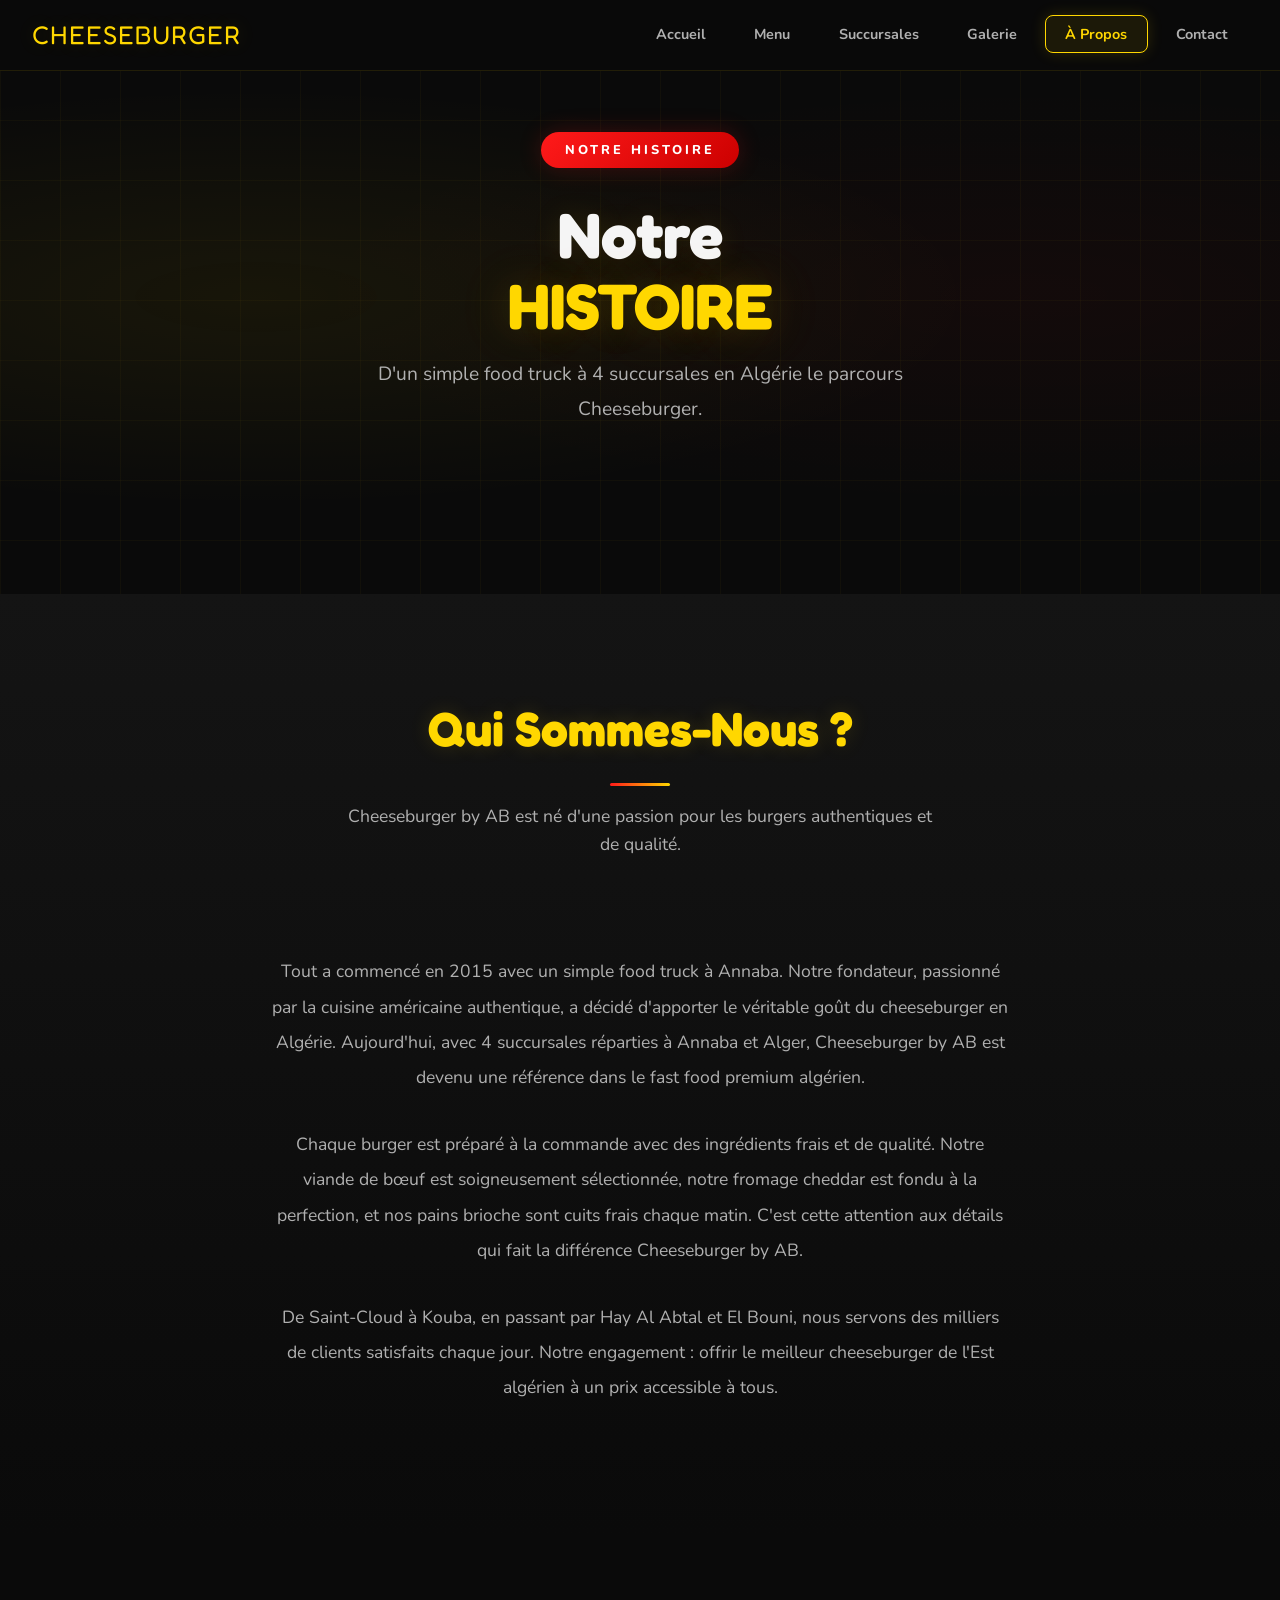
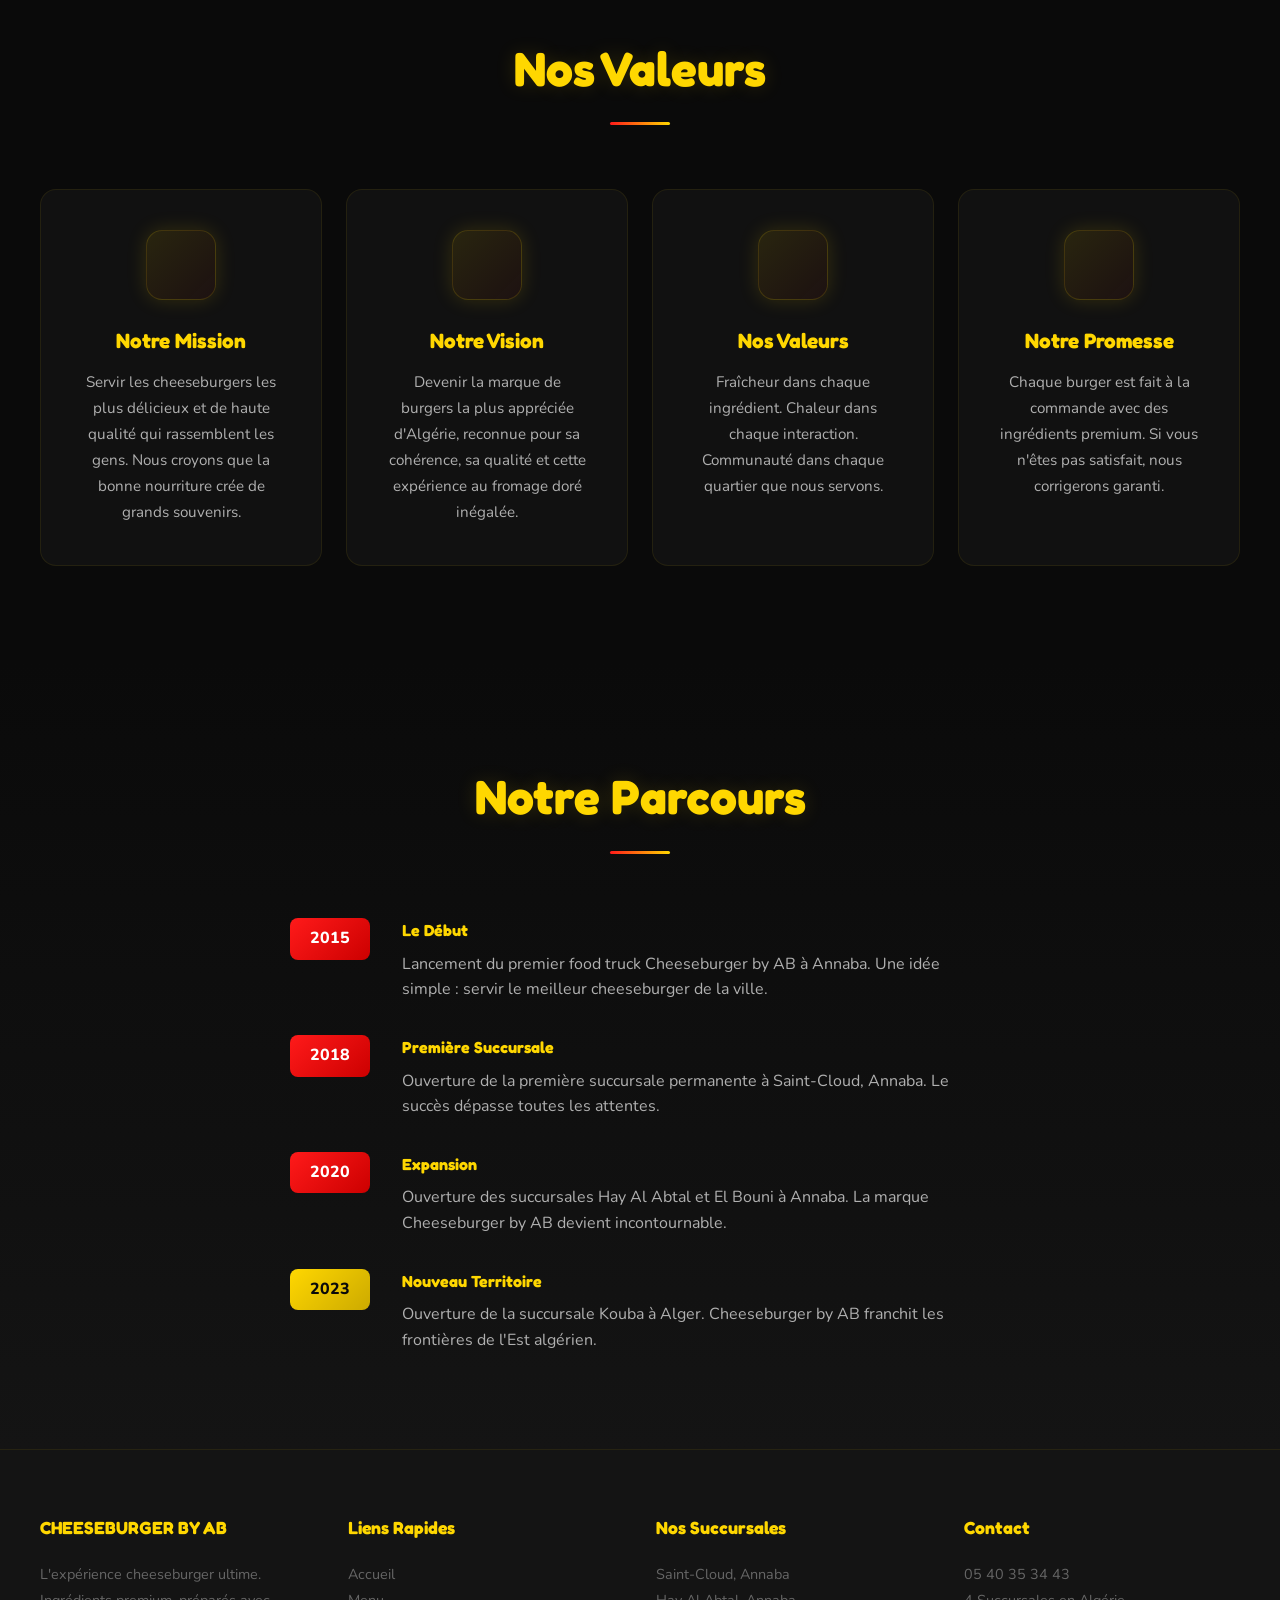
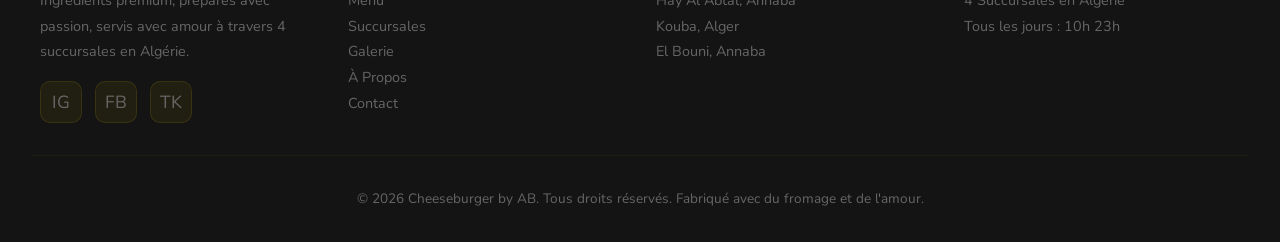
==== a-propos.html @ 621fb6c7 "Add files via upload" ====
<!DOCTYPE html>
<html lang="fr">
<head>
  <meta charset="UTF-8">
  <meta name="viewport" content="width=device-width, initial-scale=1.0">
  <meta name="description" content="Découvrez l'histoire de Cheeseburger by AB. De food truck à 4 succursales en Algérie.">
  <meta name="keywords" content="histoire cheeseburger, restaurant algérie, à propos">
  <meta name="author" content="Cheeseburger by AB">
  <meta property="og:title" content="À Propos  Cheeseburger by AB">
  <meta property="og:description" content="Notre histoire, notre mission et nos valeurs.">
  <title>À Propos  Cheeseburger by AB</title>
  <link rel="preconnect" href="https://fonts.googleapis.com">
  <link rel="preconnect" href="https://fonts.gstatic.com" crossorigin>
  <link href="https://fonts.googleapis.com/css2?family=Fredoka+One&family=Nunito:wght@400;600;700;800&display=swap" rel="stylesheet">
  <link rel="stylesheet" href="style.css">
  <link rel="icon" href="data:image/svg+xml,<svg xmlns=%22http://www.w3.org/2000/svg%22 viewBox=%220 0 100 100%22><text y=%22.9em%22 font-size=%2290%22></text></svg>">
</head>
<body>

<!-- NAVIGATION -->
<nav class="navbar">
  <div class="nav-container">
    <a href="index.html" class="logo-text">CHEESEBURGER</a>
    <button class="mobile-menu-btn" onclick="toggleMenu()" aria-label="Menu"></button>
    <ul class="nav-links" id="navLinks">
      <li><a href="index.html">Accueil</a></li>
      <li><a href="menu.html">Menu</a></li>
      <li><a href="succursales.html">Succursales</a></li>
      <li><a href="galerie.html">Galerie</a></li>
      <li><a href="a-propos.html" class="active">À Propos</a></li>
      <li><a href="contact.html">Contact</a></li>
    </ul>
  </div>
</nav>

<!-- HERO -->
<section class="hero" style="min-height: 45vh; padding-top: 100px;">
  <div class="hero-grid"></div>
  <div class="hero-content">
    <div class="hero-badge">NOTRE HISTOIRE</div>
    <h1 style="font-size: clamp(2.5rem,6vw,4rem);">Notre <span>HISTOIRE</span></h1>
    <p>D'un simple food truck à 4 succursales en Algérie  le parcours Cheeseburger.</p>
  </div>
</section>

<!-- STORY SECTION -->
<section class="brand-section page-content">
  <div class="section-container">
    <div class="section-header fade-in">
      <h2>Qui Sommes-Nous ?</h2>
      <div class="section-divider"></div>
      <p>Cheeseburger by AB est né d'une passion pour les burgers authentiques et de qualité.</p>
    </div>
    <div style="max-width: 800px; margin: 0 auto; text-align: center; padding: 2rem;">
      <p style="color: var(--text-secondary); font-size: 1.1rem; line-height: 2; margin-bottom: 2rem;">
        Tout a commencé en 2015 avec un simple food truck à Annaba. Notre fondateur, passionné par la cuisine américaine authentique, 
        a décidé d'apporter le véritable goût du cheeseburger en Algérie. Aujourd'hui, avec 4 succursales réparties à Annaba et Alger, 
        Cheeseburger by AB est devenu une référence dans le fast food premium algérien.
      </p>
      <p style="color: var(--text-secondary); font-size: 1.1rem; line-height: 2; margin-bottom: 2rem;">
        Chaque burger est préparé à la commande avec des ingrédients frais et de qualité. Notre viande de bœuf est soigneusement sélectionnée, 
        notre fromage cheddar est fondu à la perfection, et nos pains brioche sont cuits frais chaque matin. 
        C'est cette attention aux détails qui fait la différence Cheeseburger by AB.
      </p>
      <p style="color: var(--text-secondary); font-size: 1.1rem; line-height: 2;">
        De Saint-Cloud à Kouba, en passant par Hay Al Abtal et El Bouni, nous servons des milliers de clients satisfaits chaque jour. 
        Notre engagement : offrir le meilleur cheeseburger de l'Est algérien à un prix accessible à tous.
      </p>
    </div>
  </div>
</section>

<!-- VALUES -->
<section class="menu-section">
  <div class="section-container">
    <div class="section-header fade-in">
      <h2>Nos Valeurs</h2>
      <div class="section-divider"></div>
    </div>
    <div class="brand-grid">
      <div class="brand-card fade-in">
        <div class="brand-icon"></div>
        <h3>Notre Mission</h3>
        <p>Servir les cheeseburgers les plus délicieux et de haute qualité qui rassemblent les gens. Nous croyons que la bonne nourriture crée de grands souvenirs.</p>
      </div>
      <div class="brand-card fade-in">
        <div class="brand-icon"></div>
        <h3>Notre Vision</h3>
        <p>Devenir la marque de burgers la plus appréciée d'Algérie, reconnue pour sa cohérence, sa qualité et cette expérience au fromage doré inégalée.</p>
      </div>
      <div class="brand-card fade-in">
        <div class="brand-icon"></div>
        <h3>Nos Valeurs</h3>
        <p>Fraîcheur dans chaque ingrédient. Chaleur dans chaque interaction. Communauté dans chaque quartier que nous servons.</p>
      </div>
      <div class="brand-card fade-in">
        <div class="brand-icon"></div>
        <h3>Notre Promesse</h3>
        <p>Chaque burger est fait à la commande avec des ingrédients premium. Si vous n'êtes pas satisfait, nous corrigerons  garanti.</p>
      </div>
    </div>
  </div>
</section>

<!-- TIMELINE -->
<section class="branches-section">
  <div class="section-container">
    <div class="section-header fade-in">
      <h2>Notre Parcours</h2>
      <div class="section-divider"></div>
    </div>
    <div style="max-width: 700px; margin: 0 auto;">
      <div style="display: flex; gap: 2rem; margin-bottom: 2rem; align-items: flex-start;" class="fade-in">
        <div style="min-width: 80px; text-align: center;">
          <div style="background: linear-gradient(135deg, var(--color-10), #CC0000); color: white; padding: 0.5rem 1rem; border-radius: 8px; font-weight: 800;">2015</div>
        </div>
        <div>
          <h4 style="color: var(--color-30); font-family: 'Fredoka One', cursive; margin-bottom: 0.5rem;">Le Début</h4>
          <p style="color: var(--text-secondary);">Lancement du premier food truck Cheeseburger by AB à Annaba. Une idée simple : servir le meilleur cheeseburger de la ville.</p>
        </div>
      </div>
      <div style="display: flex; gap: 2rem; margin-bottom: 2rem; align-items: flex-start;" class="fade-in">
        <div style="min-width: 80px; text-align: center;">
          <div style="background: linear-gradient(135deg, var(--color-10), #CC0000); color: white; padding: 0.5rem 1rem; border-radius: 8px; font-weight: 800;">2018</div>
        </div>
        <div>
          <h4 style="color: var(--color-30); font-family: 'Fredoka One', cursive; margin-bottom: 0.5rem;">Première Succursale</h4>
          <p style="color: var(--text-secondary);">Ouverture de la première succursale permanente à Saint-Cloud, Annaba. Le succès dépasse toutes les attentes.</p>
        </div>
      </div>
      <div style="display: flex; gap: 2rem; margin-bottom: 2rem; align-items: flex-start;" class="fade-in">
        <div style="min-width: 80px; text-align: center;">
          <div style="background: linear-gradient(135deg, var(--color-10), #CC0000); color: white; padding: 0.5rem 1rem; border-radius: 8px; font-weight: 800;">2020</div>
        </div>
        <div>
          <h4 style="color: var(--color-30); font-family: 'Fredoka One', cursive; margin-bottom: 0.5rem;">Expansion</h4>
          <p style="color: var(--text-secondary);">Ouverture des succursales Hay Al Abtal et El Bouni à Annaba. La marque Cheeseburger by AB devient incontournable.</p>
        </div>
      </div>
      <div style="display: flex; gap: 2rem; align-items: flex-start;" class="fade-in">
        <div style="min-width: 80px; text-align: center;">
          <div style="background: linear-gradient(135deg, var(--color-30), #CCAA00); color: var(--color-60); padding: 0.5rem 1rem; border-radius: 8px; font-weight: 800;">2023</div>
        </div>
        <div>
          <h4 style="color: var(--color-30); font-family: 'Fredoka One', cursive; margin-bottom: 0.5rem;">Nouveau Territoire</h4>
          <p style="color: var(--text-secondary);">Ouverture de la succursale Kouba à Alger. Cheeseburger by AB franchit les frontières de l'Est algérien.</p>
        </div>
      </div>
    </div>
  </div>
</section>

<!-- FOOTER -->
<footer class="footer">
  <div class="footer-grid">
    <div class="footer-col">
      <h4>CHEESEBURGER BY AB</h4>
      <p>L'expérience cheeseburger ultime. Ingrédients premium, préparés avec passion, servis avec amour à travers 4 succursales en Algérie.</p>
      <div class="social-links">
        <a href="https://www.instagram.com/cheese_burger_by_ab" target="_blank" rel="noopener noreferrer" aria-label="Instagram">IG</a>
        <a href="https://www.facebook.com" target="_blank" rel="noopener noreferrer" aria-label="Facebook">FB</a>
        <a href="https://www.tiktok.com" target="_blank" rel="noopener noreferrer" aria-label="TikTok">TK</a>
      </div>
    </div>
    <div class="footer-col">
      <h4>Liens Rapides</h4>
      <a href="index.html">Accueil</a>
      <a href="menu.html">Menu</a>
      <a href="succursales.html">Succursales</a>
      <a href="galerie.html">Galerie</a>
      <a href="a-propos.html">À Propos</a>
      <a href="contact.html">Contact</a>
    </div>
    <div class="footer-col">
      <h4>Nos Succursales</h4>
      <a href="succursales.html#saint-cloud">Saint-Cloud, Annaba</a>
      <a href="succursales.html#hay-al-abtal">Hay Al Abtal, Annaba</a>
      <a href="succursales.html#kouba">Kouba, Alger</a>
      <a href="succursales.html#el-bouni">El Bouni, Annaba</a>
    </div>
    <div class="footer-col">
      <h4>Contact</h4>
      <p> 05 40 35 34 43</p>
      <p> 4 Succursales en Algérie</p>
      <p> Tous les jours : 10h  23h</p>
    </div>
  </div>
  <div class="footer-bottom">
    <p>© 2026 Cheeseburger by AB. Tous droits réservés. Fabriqué avec du fromage et de l'amour.</p>
  </div>
</footer>

<script src="main.js"></script>
</body>
</html>
---- style.css ----
/* ============================================
   CHEESEBURGER BY AB - SHARED STYLES
   Professional Multi-Page Website
   Color Scheme: Black (#0A0A0A), Gold (#FFD700), Red (#FF1A1A)
   ============================================ */

:root {
  --color-60: #0A0A0A;
  --color-60-light: #141414;
  --color-60-lighter: #1E1E1E;
  --color-60-card: #111111;
  --color-30: #FFD700;
  --color-30-glow: rgba(255, 215, 0, 0.15);
  --color-10: #FF1A1A;
  --color-10-glow: rgba(255, 26, 26, 0.2);
  --text-primary: #F5F5F5;
  --text-secondary: #B0B0B0;
  --text-muted: #666666;
  --font-display: 'Fredoka One', cursive;
  --font-body: 'Nunito', sans-serif;
}

/* RESET & BASE */
*, *::before, *::after { margin: 0; padding: 0; box-sizing: border-box; }
html { scroll-behavior: smooth; }
body {
  font-family: var(--font-body);
  background: var(--color-60);
  color: var(--text-primary);
  overflow-x: hidden;
  min-height: 100vh;
  line-height: 1.6;
}
img { max-width: 100%; height: auto; display: block; }
a { text-decoration: none; color: inherit; }
ul { list-style: none; }

/* SCROLLBAR */
::-webkit-scrollbar { width: 8px; }
::-webkit-scrollbar-track { background: var(--color-60); }
::-webkit-scrollbar-thumb { background: var(--color-30); border-radius: 4px; }
::-webkit-scrollbar-thumb:hover { background: #CCAA00; }

/* ============================================
   NAVIGATION
   ============================================ */
.navbar {
  position: fixed; top: 0; left: 0; right: 0; z-index: 1000;
  background: rgba(10,10,10,0.95); backdrop-filter: blur(20px);
  border-bottom: 1px solid rgba(255,215,0,0.1);
  padding: 0 2rem; transition: background 0.3s ease;
}
.nav-container {
  max-width: 1400px; margin: 0 auto;
  display: flex; align-items: center; justify-content: space-between;
  height: 70px;
}
.logo-text {
  font-family: var(--font-display); font-size: 1.6rem;
  color: var(--color-30); text-shadow: 0 0 20px var(--color-30-glow);
  letter-spacing: 1px; cursor: pointer;
}
.nav-links { display: flex; gap: 0.5rem; }
.nav-links a {
  color: var(--text-secondary); font-weight: 700; font-size: 0.9rem;
  padding: 0.5rem 1.2rem; border-radius: 8px;
  transition: all 0.3s ease; border: 1px solid transparent;
}
.nav-links a:hover, .nav-links a.active {
  color: var(--color-30); border-color: var(--color-30);
  background: rgba(255,215,0,0.08);
  box-shadow: 0 0 15px var(--color-30-glow);
}
.mobile-menu-btn {
  display: none; background: none;
  border: 1px solid var(--color-30); color: var(--color-30);
  font-size: 1.3rem; cursor: pointer;
  padding: 0.4rem 0.8rem; border-radius: 8px;
}

/* ============================================
   HERO SECTION
   ============================================ */
.hero {
  min-height: 100vh; display: flex; align-items: center; justify-content: center;
  background: var(--color-60); position: relative; overflow: hidden;
  padding-top: 70px;
}
.hero::before {
  content: ''; position: absolute; top: 0; left: 0; right: 0; bottom: 0;
  background:
    radial-gradient(ellipse at 20% 50%, rgba(255,215,0,0.06) 0%, transparent 50%),
    radial-gradient(ellipse at 80% 50%, rgba(255,26,26,0.04) 0%, transparent 50%);
}
.hero-grid {
  position: absolute; top: 0; left: 0; right: 0; bottom: 0;
  background-image:
    linear-gradient(rgba(255,215,0,0.03) 1px, transparent 1px),
    linear-gradient(90deg, rgba(255,215,0,0.03) 1px, transparent 1px);
  background-size: 60px 60px;
  animation: gridMove 20s linear infinite;
}
@keyframes gridMove { 0% { transform: translate(0,0); } 100% { transform: translate(60px,60px); } }

.hero-content {
  position: relative; z-index: 2; text-align: center;
  max-width: 900px; padding: 2rem;
}
.hero-badge {
  display: inline-block;
  background: linear-gradient(135deg, var(--color-10), #CC0000);
  color: white; padding: 0.5rem 1.5rem; border-radius: 30px;
  font-weight: 800; font-size: 0.8rem; text-transform: uppercase;
  letter-spacing: 3px; margin-bottom: 2rem;
  box-shadow: 0 0 25px var(--color-10-glow);
  animation: pulseRed 2s ease-in-out infinite;
}
@keyframes pulseRed {
  0%,100% { box-shadow: 0 0 25px var(--color-10-glow); }
  50% { box-shadow: 0 0 40px rgba(255,26,26,0.4); }
}
.hero h1 {
  font-family: var(--font-display); font-size: clamp(3rem,8vw,6rem);
  color: var(--text-primary); margin-bottom: 1rem; line-height: 1.1;
  text-shadow: 0 0 30px rgba(255,215,0,0.1);
}
.hero h1 span {
  color: var(--color-30); display: block;
  text-shadow: 0 0 40px var(--color-30-glow), 0 0 80px rgba(255,215,0,0.1);
}
.hero p {
  font-size: clamp(1rem,2.5vw,1.2rem); color: var(--text-secondary);
  max-width: 600px; margin: 0 auto 2.5rem; line-height: 1.8;
}
.hero-buttons { display: flex; gap: 1rem; justify-content: center; flex-wrap: wrap; }

/* Hero with image background */
.hero-img {
  background-size: cover; background-position: center;
  position: relative;
}
.hero-img::after {
  content: ''; position: absolute; top: 0; left: 0; right: 0; bottom: 0;
  background: linear-gradient(180deg, rgba(10,10,10,0.7) 0%, rgba(10,10,10,0.85) 100%);
}

/* ============================================
   BUTTONS
   ============================================ */
.btn {
  padding: 1rem 2.5rem; border-radius: 12px; font-weight: 800;
  font-size: 0.95rem; transition: all 0.3s ease; cursor: pointer;
  border: none; display: inline-flex; align-items: center; gap: 0.5rem;
  position: relative; overflow: hidden;
}
.btn::before {
  content: ''; position: absolute; top: 0; left: -100%;
  width: 100%; height: 100%;
  background: linear-gradient(90deg, transparent, rgba(255,255,255,0.15), transparent);
  transition: left 0.5s ease;
}
.btn:hover::before { left: 100%; }
.btn-primary {
  background: linear-gradient(135deg, var(--color-30), #CCAA00);
  color: var(--color-60); box-shadow: 0 4px 20px rgba(255,215,0,0.3);
}
.btn-primary:hover { transform: translateY(-3px); box-shadow: 0 8px 30px rgba(255,215,0,0.5); }
.btn-secondary {
  background: transparent; color: var(--color-30);
  border: 2px solid var(--color-30);
}
.btn-secondary:hover { background: var(--color-30); color: var(--color-60); box-shadow: 0 0 25px var(--color-30-glow); }
.btn-accent {
  background: linear-gradient(135deg, var(--color-10), #CC0000);
  color: white; box-shadow: 0 4px 20px var(--color-10-glow);
}
.btn-accent:hover { transform: translateY(-3px); box-shadow: 0 8px 30px rgba(255,26,26,0.4); }
.btn-small {
  flex: 1; padding: 0.7rem; border-radius: 10px;
  font-weight: 700; font-size: 0.85rem; text-align: center;
  transition: all 0.3s ease; cursor: pointer; border: none;
}
.btn-call {
  background: linear-gradient(135deg, var(--color-30), #CCAA00);
  color: var(--color-60);
}
.btn-call:hover { box-shadow: 0 5px 20px rgba(255,215,0,0.3); transform: scale(1.02); }
.btn-map {
  background: rgba(255,255,255,0.05); color: var(--color-30);
  border: 1px solid rgba(255,215,0,0.2);
}
.btn-map:hover { background: rgba(255,215,0,0.1); border-color: var(--color-30); }

/* ============================================
   SECTIONS
   ============================================ */
section { padding: 6rem 2rem; position: relative; }
.section-container { max-width: 1200px; margin: 0 auto; }
.section-header { text-align: center; margin-bottom: 4rem; }
.section-header h2 {
  font-family: var(--font-display); font-size: clamp(2rem,5vw,3rem);
  color: var(--color-30); margin-bottom: 0.5rem;
  text-shadow: 0 0 20px var(--color-30-glow);
}
.section-header p {
  color: var(--text-secondary); font-size: 1.1rem;
  max-width: 600px; margin: 0 auto;
}
.section-divider {
  width: 60px; height: 3px;
  background: linear-gradient(90deg, var(--color-10), var(--color-30));
  border-radius: 2px; margin: 1rem auto;
}

/* ============================================
   MENU ITEMS
   ============================================ */
.menu-category { margin-bottom: 4rem; }
.menu-category-title {
  font-family: var(--font-display); font-size: 1.5rem;
  color: var(--color-30); margin-bottom: 1.5rem; padding-left: 1rem;
  border-left: 4px solid var(--color-10);
  text-shadow: 0 0 15px var(--color-30-glow);
}
.menu-grid {
  display: grid;
  grid-template-columns: repeat(auto-fit, minmax(320px, 1fr));
  gap: 1.5rem;
}
.menu-item {
  background: var(--color-60-card); border-radius: 16px; overflow: hidden;
  border: 1px solid rgba(255,215,0,0.08);
  transition: all 0.4s ease; position: relative;
}
.menu-item::before {
  content: ''; position: absolute; top: 0; left: 0; right: 0; height: 3px;
  background: linear-gradient(90deg, var(--color-10), var(--color-30));
  opacity: 0; transition: opacity 0.3s ease;
}
.menu-item:hover::before { opacity: 1; }
.menu-item:hover {
  transform: translateY(-5px); border-color: rgba(255,215,0,0.2);
  box-shadow: 0 15px 40px rgba(0,0,0,0.5), 0 0 30px var(--color-30-glow);
}
.menu-item-img {
  width: 100%; height: 200px; object-fit: cover;
  border-bottom: 1px solid rgba(255,215,0,0.05);
}
.menu-item-header {
  display: flex; align-items: center; gap: 1rem;
  padding: 1.2rem;
  background: linear-gradient(135deg, rgba(255,215,0,0.05), transparent);
  border-bottom: 1px solid rgba(255,215,0,0.05);
}
.menu-number {
  width: 36px; height: 36px;
  background: linear-gradient(135deg, var(--color-30), #CCAA00);
  color: var(--color-60); border-radius: 50%;
  display: flex; align-items: center; justify-content: center;
  font-weight: 800; font-size: 0.85rem; flex-shrink: 0;
}
.menu-name { flex: 1; }
.menu-name h4 {
  font-family: var(--font-display); color: var(--text-primary);
  font-size: 1.1rem; margin-bottom: 0.2rem;
}
.menu-name .subtitle { color: var(--text-muted); font-size: 0.8rem; }
.menu-price {
  font-family: var(--font-display); color: var(--color-10);
  font-size: 1.3rem; text-shadow: 0 0 10px var(--color-10-glow);
}
.menu-body { padding: 1rem 1.2rem; }
.menu-ingredients {
  color: var(--text-secondary); font-size: 0.85rem;
  line-height: 1.6; margin-bottom: 1rem;
}
.menu-specs { display: flex; gap: 1rem; flex-wrap: wrap; }
.menu-spec {
  background: rgba(255,215,0,0.06); color: var(--color-30);
  padding: 0.3rem 0.8rem; border-radius: 20px;
  font-size: 0.75rem; font-weight: 700;
  border: 1px solid rgba(255,215,0,0.1);
}
.menu-actions {
  padding: 0 1.2rem 1.2rem; display: flex; gap: 0.8rem;
}

/* ============================================
   BRANCH CARDS
   ============================================ */
.branches-section { background: linear-gradient(180deg, var(--color-60) 0%, var(--color-60-light) 100%); }
.branches-grid {
  display: grid;
  grid-template-columns: repeat(auto-fit, minmax(280px, 1fr));
  gap: 1.5rem;
}
.branch-card {
  background: var(--color-60-card); border-radius: 16px; overflow: hidden;
  border: 1px solid rgba(255,215,0,0.08);
  transition: all 0.4s ease; position: relative;
}
.branch-card::after {
  content: ''; position: absolute; top: 0; left: 0; right: 0; height: 3px;
  background: linear-gradient(90deg, var(--color-10), var(--color-30));
  transform: scaleX(0); transition: transform 0.4s ease;
}
.branch-card:hover::after { transform: scaleX(1); }
.branch-card:hover {
  transform: translateY(-5px); border-color: rgba(255,215,0,0.15);
  box-shadow: 0 15px 40px rgba(0,0,0,0.5), 0 0 25px var(--color-30-glow);
}
.branch-header {
  background: linear-gradient(135deg, rgba(255,215,0,0.08), transparent);
  padding: 1.5rem; border-bottom: 1px solid rgba(255,215,0,0.05);
}
.branch-number {
  display: inline-block;
  background: linear-gradient(135deg, var(--color-10), #CC0000);
  color: white; width: 32px; height: 32px; border-radius: 50%;
  display: flex; align-items: center; justify-content: center;
  font-weight: 800; font-size: 0.85rem; margin-bottom: 0.8rem;
  box-shadow: 0 0 15px var(--color-10-glow);
}
.branch-header h3 {
  font-family: var(--font-display); color: var(--color-30);
  font-size: 1.2rem; margin-bottom: 0.3rem;
}
.branch-header .district { color: var(--text-muted); font-size: 0.85rem; }
.branch-body { padding: 1.2rem; }
.branch-detail {
  display: flex; align-items: flex-start; gap: 0.8rem;
  margin-bottom: 0.8rem; color: var(--text-secondary); font-size: 0.9rem;
}
.branch-detail .icon { color: var(--color-30); font-size: 1rem; margin-top: 2px; }
.branch-actions { display: flex; gap: 0.8rem; margin-top: 1rem; }

/* Map embedded iframe */
.map-embed {
  width: 100%; height: 450px; border: none; border-radius: 0 0 16px 16px;
}

/* ============================================
   BRAND CARDS
   ============================================ */
.brand-section { background: linear-gradient(180deg, var(--color-60-light) 0%, var(--color-60) 100%); }
.brand-grid {
  display: grid;
  grid-template-columns: repeat(auto-fit, minmax(280px, 1fr));
  gap: 1.5rem;
}
.brand-card {
  background: var(--color-60-card); border-radius: 16px; padding: 2.5rem;
  text-align: center; border: 1px solid rgba(255,215,0,0.08);
  transition: all 0.4s ease; position: relative; overflow: hidden;
}
.brand-card::before {
  content: ''; position: absolute; top: 0; left: 0; right: 0; height: 3px;
  background: linear-gradient(90deg, var(--color-10), var(--color-30));
  transform: scaleX(0); transition: transform 0.4s ease;
}
.brand-card:hover::before { transform: scaleX(1); }
.brand-card:hover {
  transform: translateY(-8px); border-color: rgba(255,215,0,0.15);
  box-shadow: 0 20px 50px rgba(0,0,0,0.5), 0 0 30px var(--color-30-glow);
}
.brand-icon {
  width: 70px; height: 70px;
  background: linear-gradient(135deg, rgba(255,215,0,0.1), rgba(255,26,26,0.05));
  border-radius: 16px; display: flex; align-items: center; justify-content: center;
  margin: 0 auto 1.5rem; font-size: 2rem;
  border: 1px solid rgba(255,215,0,0.15);
  box-shadow: 0 0 20px var(--color-30-glow);
}
.brand-card h3 {
  font-family: var(--font-display); color: var(--color-30);
  font-size: 1.3rem; margin-bottom: 0.8rem;
}
.brand-card p { color: var(--text-secondary); line-height: 1.7; font-size: 0.95rem; }

/* ============================================
   GALLERY
   ============================================ */
.gallery-grid {
  display: grid;
  grid-template-columns: repeat(auto-fit, minmax(280px, 1fr));
  gap: 1rem;
}
.gallery-item {
  border-radius: 16px; overflow: hidden; position: relative;
  border: 1px solid rgba(255,215,0,0.08);
  transition: all 0.4s ease;
}
.gallery-item:hover {
  transform: scale(1.02);
  box-shadow: 0 15px 40px rgba(0,0,0,0.5), 0 0 30px var(--color-30-glow);
}
.gallery-item img {
  width: 100%; height: 280px; object-fit: cover;
  transition: transform 0.5s ease;
}
.gallery-item:hover img { transform: scale(1.1); }
.gallery-overlay {
  position: absolute; bottom: 0; left: 0; right: 0;
  background: linear-gradient(transparent, rgba(10,10,10,0.9));
  padding: 1.5rem; transform: translateY(100%); transition: transform 0.3s ease;
}
.gallery-item:hover .gallery-overlay { transform: translateY(0); }
.gallery-overlay h4 {
  font-family: var(--font-display); color: var(--color-30); font-size: 1.1rem;
}
.gallery-overlay p { color: var(--text-secondary); font-size: 0.85rem; }

/* ============================================
   CONTACT FORM
   ============================================ */
.contact-form {
  background: var(--color-60-card); border-radius: 16px;
  padding: 2.5rem; border: 1px solid rgba(255,215,0,0.08);
  max-width: 600px; margin: 0 auto;
}
.form-group { margin-bottom: 1.5rem; }
.form-group label {
  display: block; color: var(--color-30); font-weight: 700;
  margin-bottom: 0.5rem; font-size: 0.9rem;
}
.form-group input, .form-group textarea, .form-group select {
  width: 100%; padding: 0.8rem 1rem;
  background: var(--color-60-lighter); color: var(--text-primary);
  border: 1px solid rgba(255,215,0,0.15); border-radius: 10px;
  font-family: var(--font-body); font-size: 0.95rem;
  transition: all 0.3s ease;
}
.form-group input:focus, .form-group textarea:focus, .form-group select:focus {
  outline: none; border-color: var(--color-30);
  box-shadow: 0 0 15px var(--color-30-glow);
}
.form-group textarea { resize: vertical; min-height: 120px; }

/* ============================================
   FOOTER
   ============================================ */
.footer {
  background: var(--color-60-light);
  border-top: 1px solid rgba(255,215,0,0.08);
  color: var(--text-secondary); padding: 4rem 2rem 2rem;
}
.footer-grid {
  max-width: 1200px; margin: 0 auto;
  display: grid;
  grid-template-columns: repeat(auto-fit, minmax(250px, 1fr));
  gap: 2rem; margin-bottom: 2rem;
}
.footer-col h4 {
  font-family: var(--font-display); color: var(--color-30);
  font-size: 1.1rem; margin-bottom: 1.2rem;
}
.footer-col p, .footer-col a {
  color: var(--text-muted); text-decoration: none;
  line-height: 1.8; font-size: 0.9rem;
  display: block; transition: color 0.3s ease;
}
.footer-col a:hover { color: var(--color-30); }
.social-links {
  display: flex; gap: 0.8rem; margin-top: 1rem;
}
.social-links a {
  width: 42px; height: 42px;
  background: rgba(255,215,0,0.06);
  border: 1px solid rgba(255,215,0,0.1); border-radius: 10px;
  display: flex; align-items: center; justify-content: center;
  font-size: 1.1rem; transition: all 0.3s ease;
}
.social-links a:hover {
  background: var(--color-30); color: var(--color-60);
  transform: translateY(-3px);
  box-shadow: 0 5px 15px rgba(255,215,0,0.2);
}
.footer-bottom {
  text-align: center; padding-top: 2rem;
  border-top: 1px solid rgba(255,215,0,0.05);
  color: var(--text-muted); font-size: 0.85rem;
}

/* ============================================
   ANIMATIONS
   ============================================ */
.fade-in { opacity: 0; transform: translateY(30px); transition: all 0.6s ease; }
.fade-in.visible { opacity: 1; transform: translateY(0); }
@keyframes fadeInPage { from { opacity: 0; transform: translateY(20px); } to { opacity: 1; transform: translateY(0); } }
.page-content { animation: fadeInPage 0.5s ease; }

/* ============================================
   RESPONSIVE
   ============================================ */
@media (max-width: 768px) {
  .nav-links {
    display: none; position: absolute; top: 70px; left: 0; right: 0;
    background: rgba(10,10,10,0.98); flex-direction: column;
    padding: 1rem 2rem; gap: 0.5rem;
    border-bottom: 1px solid rgba(255,215,0,0.1);
  }
  .nav-links.active { display: flex; }
  .mobile-menu-btn { display: block; }
  .hero h1 { font-size: 2.5rem; }
  .hero-buttons { flex-direction: column; align-items: center; }
  .btn { width: 100%; max-width: 280px; justify-content: center; }
  section { padding: 4rem 1rem; }
  .menu-grid { grid-template-columns: 1fr; }
  .map-embed { height: 300px; }
}
@media (max-width: 480px) {
  .nav-container { padding: 0 1rem; }
  .logo-text { font-size: 1.2rem; }
  .brand-card, .branch-card { padding: 1.5rem; }
}
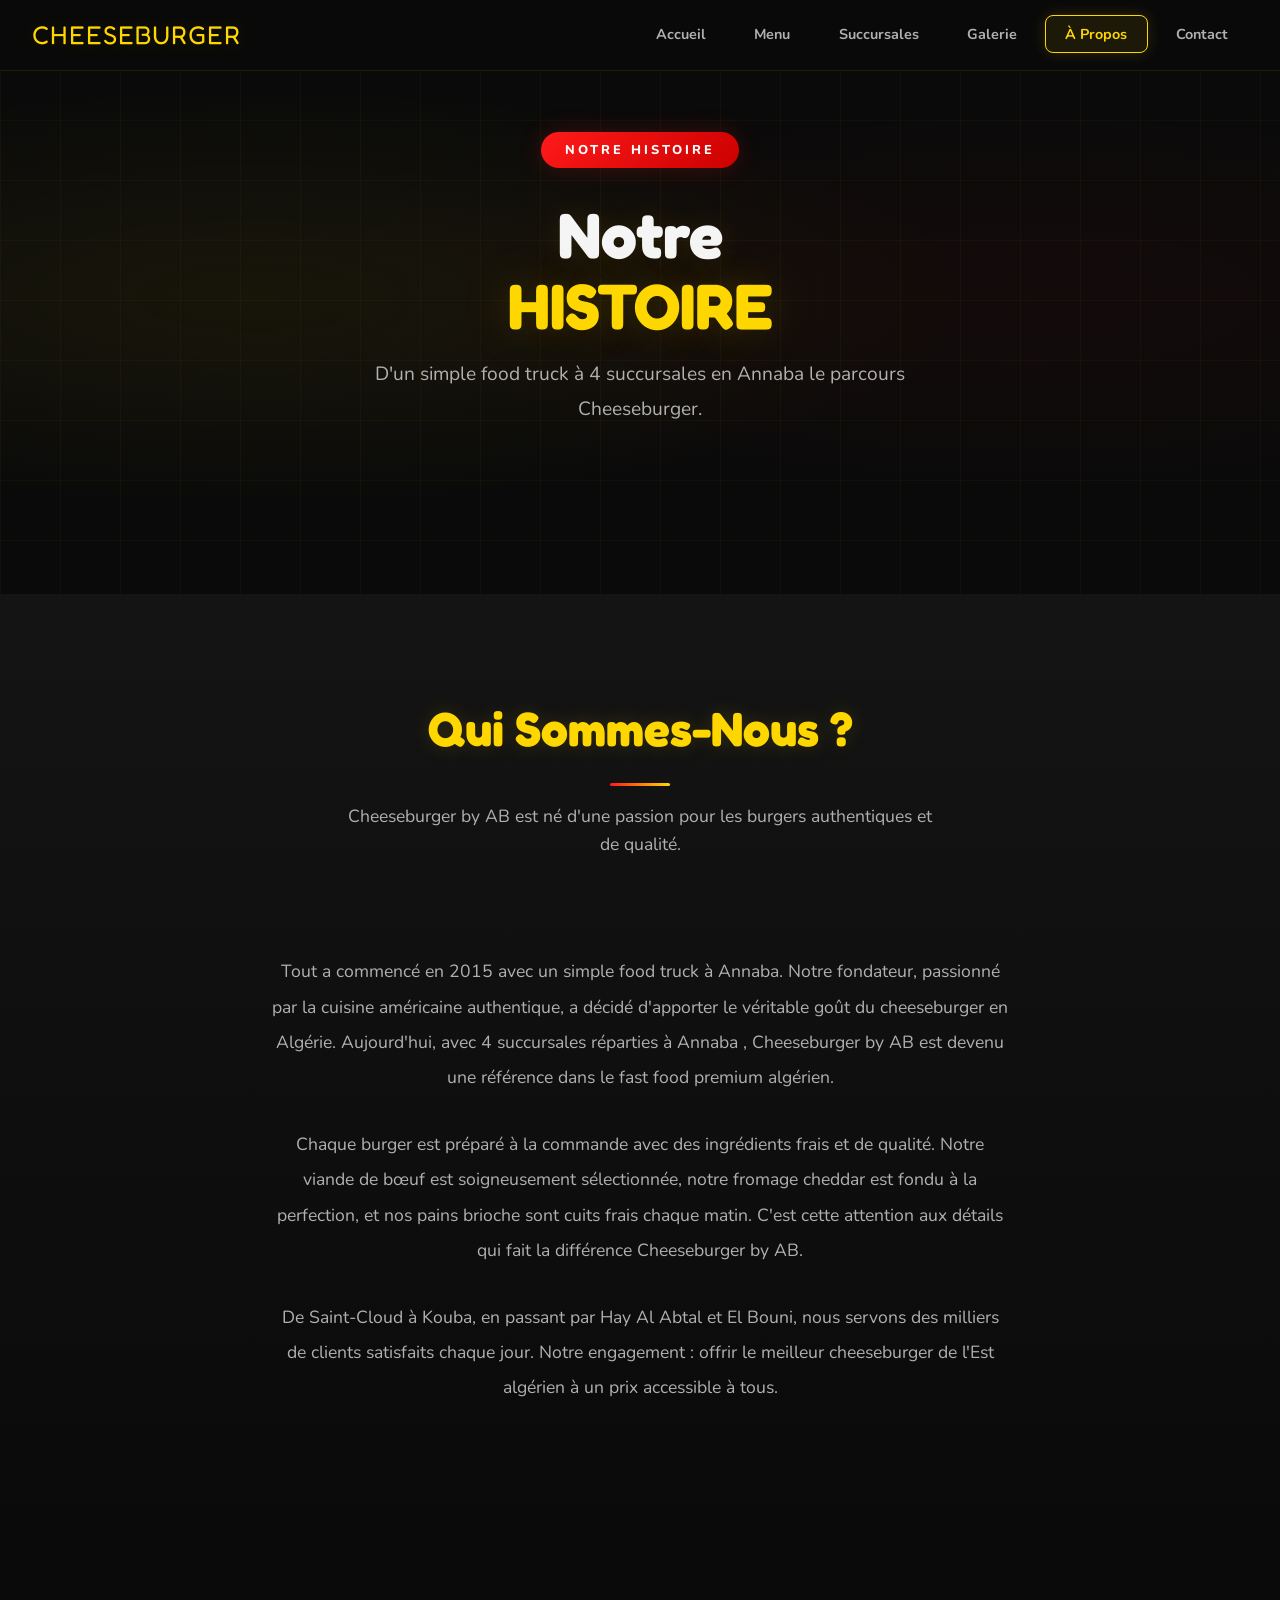
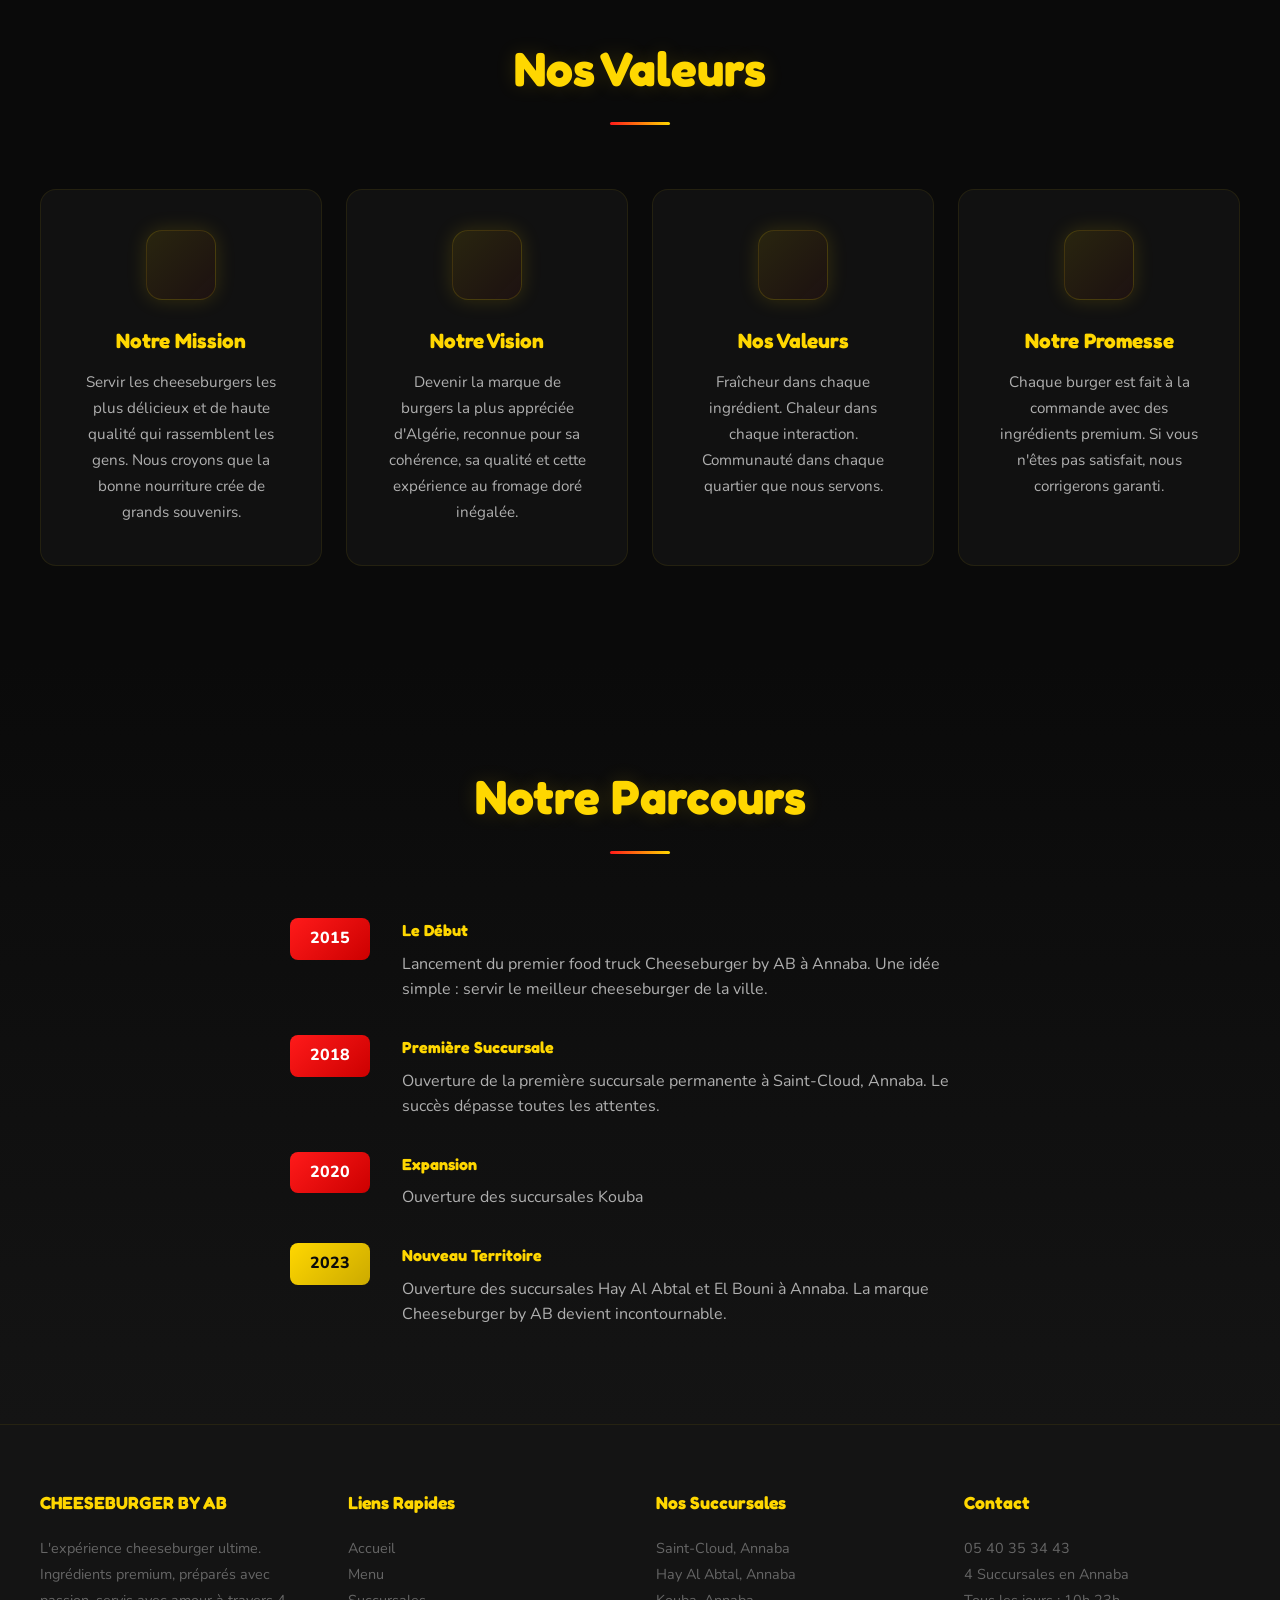
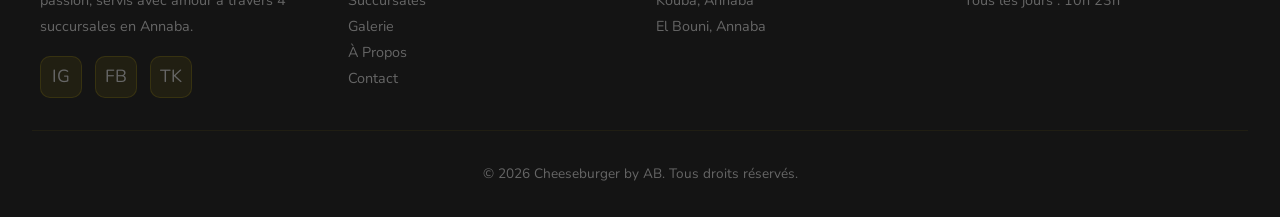
==== commit 7b107482: "Update location references to Annaba in a-propos.html" ====
--- a/a-propos.html
+++ b/a-propos.html
@@ -3,7 +3,7 @@
 <head>
   <meta charset="UTF-8">
   <meta name="viewport" content="width=device-width, initial-scale=1.0">
-  <meta name="description" content="Découvrez l'histoire de Cheeseburger by AB. De food truck à 4 succursales en Algérie.">
+  <meta name="description" content="Découvrez l'histoire de Cheeseburger by AB. De food truck à 4 succursales en Annaba">
   <meta name="keywords" content="histoire cheeseburger, restaurant algérie, à propos">
   <meta name="author" content="Cheeseburger by AB">
   <meta property="og:title" content="À Propos  Cheeseburger by AB">
@@ -39,7 +39,7 @@
   <div class="hero-content">
     <div class="hero-badge">NOTRE HISTOIRE</div>
     <h1 style="font-size: clamp(2.5rem,6vw,4rem);">Notre <span>HISTOIRE</span></h1>
-    <p>D'un simple food truck à 4 succursales en Algérie  le parcours Cheeseburger.</p>
+    <p>D'un simple food truck à 4 succursales en Annaba le parcours Cheeseburger.</p>
   </div>
 </section>
 
@@ -54,7 +54,7 @@
     <div style="max-width: 800px; margin: 0 auto; text-align: center; padding: 2rem;">
       <p style="color: var(--text-secondary); font-size: 1.1rem; line-height: 2; margin-bottom: 2rem;">
         Tout a commencé en 2015 avec un simple food truck à Annaba. Notre fondateur, passionné par la cuisine américaine authentique, 
-        a décidé d'apporter le véritable goût du cheeseburger en Algérie. Aujourd'hui, avec 4 succursales réparties à Annaba et Alger, 
+        a décidé d'apporter le véritable goût du cheeseburger en Algérie. Aujourd'hui, avec 4 succursales réparties à Annaba , 
         Cheeseburger by AB est devenu une référence dans le fast food premium algérien.
       </p>
       <p style="color: var(--text-secondary); font-size: 1.1rem; line-height: 2; margin-bottom: 2rem;">
@@ -134,7 +134,7 @@
         </div>
         <div>
           <h4 style="color: var(--color-30); font-family: 'Fredoka One', cursive; margin-bottom: 0.5rem;">Expansion</h4>
-          <p style="color: var(--text-secondary);">Ouverture des succursales Hay Al Abtal et El Bouni à Annaba. La marque Cheeseburger by AB devient incontournable.</p>
+          <p style="color: var(--text-secondary);">Ouverture des succursales Kouba</p>
         </div>
       </div>
       <div style="display: flex; gap: 2rem; align-items: flex-start;" class="fade-in">
@@ -143,7 +143,7 @@
         </div>
         <div>
           <h4 style="color: var(--color-30); font-family: 'Fredoka One', cursive; margin-bottom: 0.5rem;">Nouveau Territoire</h4>
-          <p style="color: var(--text-secondary);">Ouverture de la succursale Kouba à Alger. Cheeseburger by AB franchit les frontières de l'Est algérien.</p>
+          <p style="color: var(--text-secondary);">Ouverture des succursales Hay Al Abtal et El Bouni à Annaba. La marque Cheeseburger by AB devient incontournable.</p>
         </div>
       </div>
     </div>
@@ -155,7 +155,7 @@
   <div class="footer-grid">
     <div class="footer-col">
       <h4>CHEESEBURGER BY AB</h4>
-      <p>L'expérience cheeseburger ultime. Ingrédients premium, préparés avec passion, servis avec amour à travers 4 succursales en Algérie.</p>
+      <p>L'expérience cheeseburger ultime. Ingrédients premium, préparés avec passion, servis avec amour à travers 4 succursales en Annaba.</p>
       <div class="social-links">
         <a href="https://www.instagram.com/cheese_burger_by_ab" target="_blank" rel="noopener noreferrer" aria-label="Instagram">IG</a>
         <a href="https://www.facebook.com" target="_blank" rel="noopener noreferrer" aria-label="Facebook">FB</a>
@@ -175,21 +175,21 @@
       <h4>Nos Succursales</h4>
       <a href="succursales.html#saint-cloud">Saint-Cloud, Annaba</a>
       <a href="succursales.html#hay-al-abtal">Hay Al Abtal, Annaba</a>
-      <a href="succursales.html#kouba">Kouba, Alger</a>
+      <a href="succursales.html#kouba">Kouba, Annaba</a>
       <a href="succursales.html#el-bouni">El Bouni, Annaba</a>
     </div>
     <div class="footer-col">
       <h4>Contact</h4>
       <p> 05 40 35 34 43</p>
-      <p> 4 Succursales en Algérie</p>
+      <p> 4 Succursales en Annaba</p>
       <p> Tous les jours : 10h  23h</p>
     </div>
   </div>
   <div class="footer-bottom">
-    <p>© 2026 Cheeseburger by AB. Tous droits réservés. Fabriqué avec du fromage et de l'amour.</p>
+    <p>© 2026 Cheeseburger by AB. Tous droits réservés.</p>
   </div>
 </footer>
 
 <script src="main.js"></script>
 </body>
-</html>+</html>
